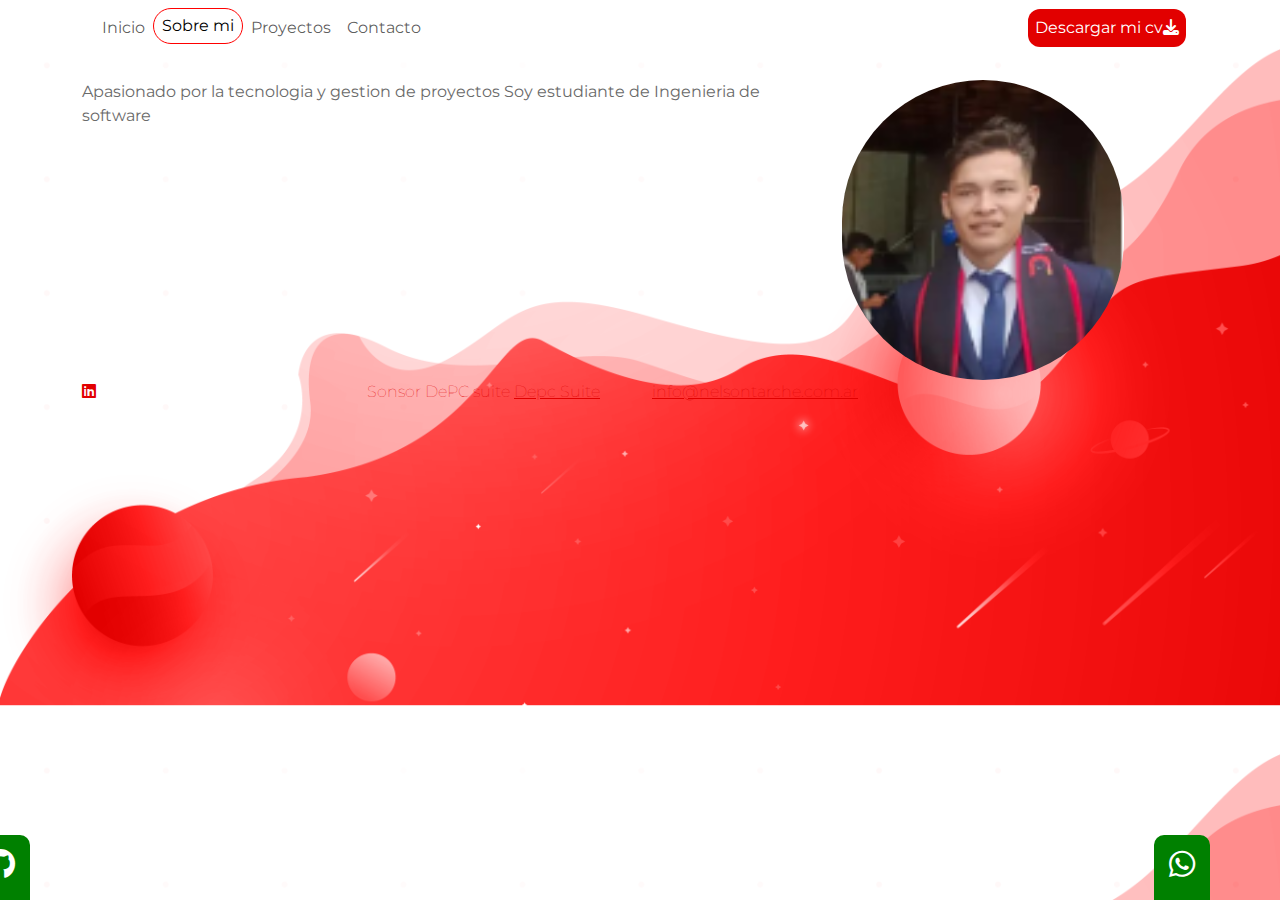
==== sobre-mi.html @ d6616c16 "configuracion inicial Anime pro universal" ====
<!DOCTYPE html>
<html lang="es">
<head>
    <meta charset="UTF-8">
    <meta http-equiv="X-UA-Compatible" content="IE=edge">
    <meta name="viewport" content="width=device-width, initial-scale=1.0">
    <title>Sobre mi</title>
    <link rel="stylesheet" href="css/fontawesome/css/all.min.css">
    <link rel="stylesheet" href="css/fontawesome/css/fontawesome.min.css">
    <link rel="stylesheet" href="css/bootstrap-5.3.0-dist/css/bootstrap.min.css">
    <script src="css/bootstrap-5.3.0-dist/js/bootstrap.bundle.min.js"></script>
    <link rel="stylesheet" href="css/estilos.css">

</head>
<body id="sobre-mi">
 
    <header class="container">

        <nav class="navbar navbar-expand-md  mb-4">
            <div class="container-fluid">
              
              <button class="navbar-toggler" type="button" data-bs-toggle="collapse" data-bs-target="#navbarCollapse" aria-controls="navbarCollapse" aria-expanded="false" aria-label="Toggle navigation">
                <span class="navbar-toggler-icon"></span>
              </button>
              <div class="collapse navbar-collapse" id="navbarCollapse">
                <ul class="navbar-nav me-auto mb-2 mb-md-0">
                  <li class="nav-item">
                    <a class="nav-link "  href="index.html">Inicio</a>
                  </li>
                  <li class="nav-item">
                    <a class="nav-link active" href="sobre-mi.html">Sobre mi</a>
                  </li>
                  <li class="nav-item">
                    <a class="nav-link " href="proyectos.html">Proyectos</a>
                  </li>
                  <li class="nav-item">
                    <a class="nav-link  " href="contacto.html">Contacto</a>
                  </li>
                </ul>
                <div class="cv">
                  <a href="files/Hoda de vida actualizada 1.2.pdf">Descargar mi cv<i class="fa-solid fa-download"></i></a>
                </div>
              </div>
            </div>
          </nav>

    </header>
<main class="container">
<div class="row">
        <div class="col-12 col-sm-8">
                <p>Apasionado por la tecnologia y gestion de proyectos Soy estudiante de Ingenieria de software</p>
        </div>

        <div class="col-12 col-sm-4">
         <img src="imagenes/camilorincon.png" alt="camilo rincon" class="img-fluid">
      </div>

  
</div>
</main>



<footer class="container mt-auto pb-4">
    <div class="btn-whatsapp">
      <i class="fa-brands fa-whatsapp"></i>
    </div>
    <div class="row">
      <div class="col-3">
        <div class="btn-Github">
          <i class="fa-brands fa-github"></i>
        </div>
        <i class="fa-brands fa-linkedin"></i>
      </div>
      <div class="col-3">
        Sonsor DePC suite <a href="https://depcsuite.com/?v=d72a48a8ebd2">Depc Suite</a>
      </div>
      <div class="col-3">
        <a href="mailto:info@nelsontarche.com.ar">info@nelsontarche.com.ar</a>
      </div>
    
    </div>
  </footer>
</body>
</html>
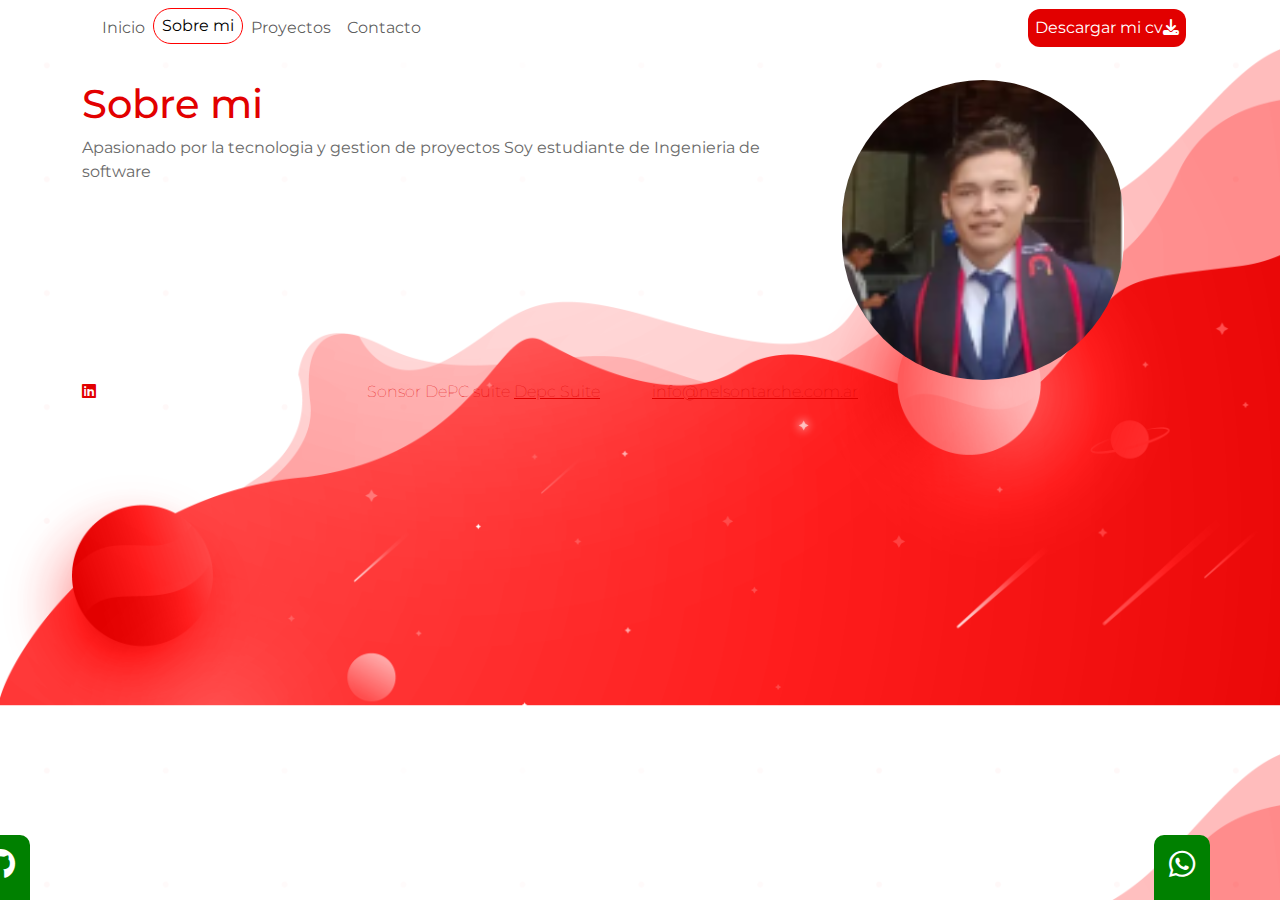
==== commit 5742f42b: "Se actualizo el 30-08-2023" ====
--- a/sobre-mi.html
+++ b/sobre-mi.html
@@ -48,6 +48,7 @@
 <main class="container">
 <div class="row">
         <div class="col-12 col-sm-8">
+			<h1>Sobre mi</h1>
                 <p>Apasionado por la tecnologia y gestion de proyectos Soy estudiante de Ingenieria de software</p>
         </div>
 
